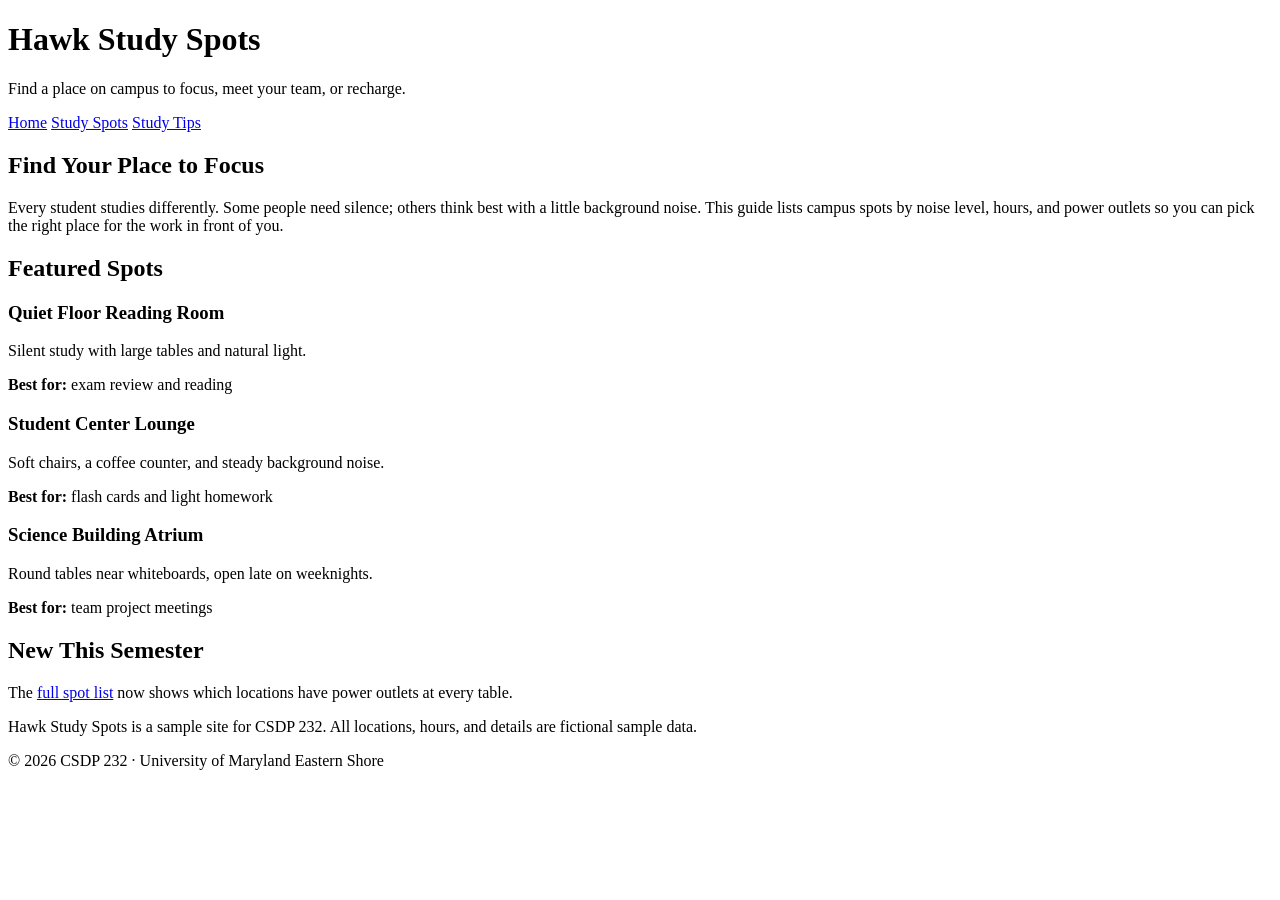
==== index.html @ 13a36133 "Add starting website files" ====
<!DOCTYPE html>
<html lang="en">
<head>
  <meta charset="UTF-8">
  <meta name="viewport" content="width=device-width, initial-scale=1.0">
  <title>Hawk Study Spots | Home</title>
  <!-- PA1: link css/style.css here -->
</head>
<body>
  <header>
    <h1>Hawk Study Spots</h1>
    <p>Find a place on campus to focus, meet your team, or recharge.</p>
    <nav>
      <a href="index.html">Home</a>
      <a href="spots.html">Study Spots</a>
      <a href="tips.html">Study Tips</a>
    </nav>
  </header>

  <main>
    <section>
      <h2>Find Your Place to Focus</h2>
      <p>Every student studies differently. Some people need silence; others think best with a little background noise. This guide lists campus spots by noise level, hours, and power outlets so you can pick the right place for the work in front of you.</p>
    </section>

    <section>
      <h2>Featured Spots</h2>

      <article>
        <h3>Quiet Floor Reading Room</h3>
        <p>Silent study with large tables and natural light.</p>
        <p><strong>Best for:</strong> exam review and reading</p>
      </article>

      <article>
        <h3>Student Center Lounge</h3>
        <p>Soft chairs, a coffee counter, and steady background noise.</p>
        <p><strong>Best for:</strong> flash cards and light homework</p>
      </article>

      <article>
        <h3>Science Building Atrium</h3>
        <p>Round tables near whiteboards, open late on weeknights.</p>
        <p><strong>Best for:</strong> team project meetings</p>
      </article>
    </section>

    <section>
      <h2>New This Semester</h2>
      <p>The <a href="spots.html">full spot list</a> now shows which locations have power outlets at every table.</p>
    </section>
  </main>

  <footer>
    <p>Hawk Study Spots is a sample site for CSDP 232. All locations, hours, and details are fictional sample data.</p>
    <p>&copy; 2026 CSDP 232 &middot; University of Maryland Eastern Shore</p>
  </footer>
</body>
</html>
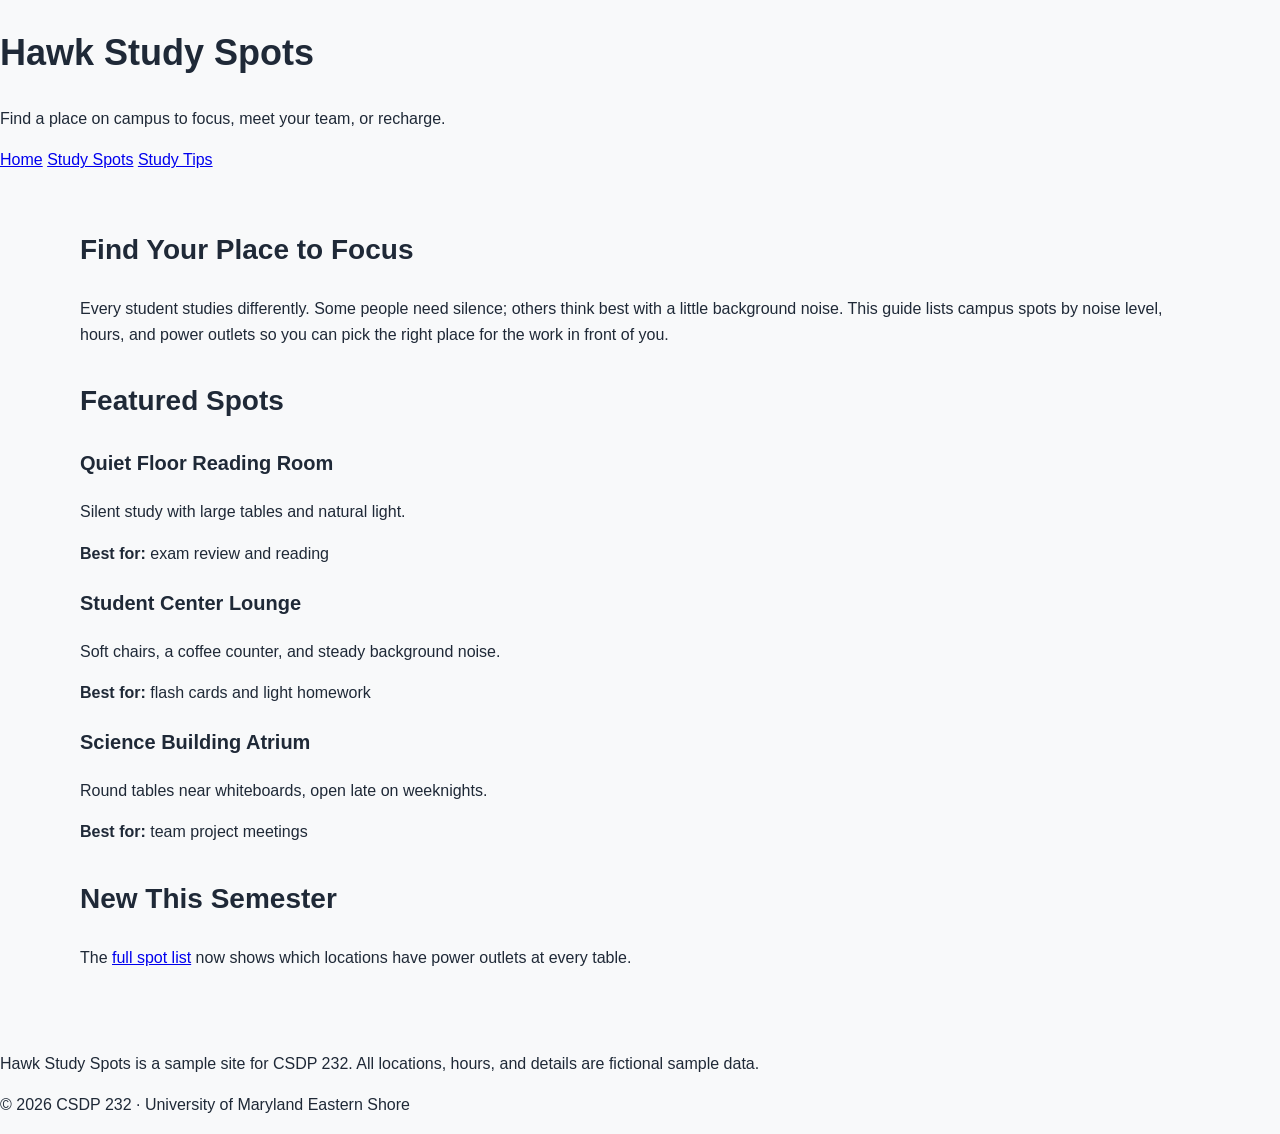
==== commit b4a64172: "Add classes and IDs for styling" ====
--- a/index.html
+++ b/index.html
@@ -4,41 +4,41 @@
   <meta charset="UTF-8">
   <meta name="viewport" content="width=device-width, initial-scale=1.0">
   <title>Hawk Study Spots | Home</title>
-  <!-- PA1: link css/style.css here -->
+  <link rel="stylesheet" href="css/style.css">
 </head>
 <body>
   <header>
     <h1>Hawk Study Spots</h1>
     <p>Find a place on campus to focus, meet your team, or recharge.</p>
     <nav>
-      <a href="index.html">Home</a>
+      <a class="current" href="index.html">Home</a>
       <a href="spots.html">Study Spots</a>
       <a href="tips.html">Study Tips</a>
     </nav>
   </header>
 
   <main>
-    <section>
+    <section id="welcome">
       <h2>Find Your Place to Focus</h2>
-      <p>Every student studies differently. Some people need silence; others think best with a little background noise. This guide lists campus spots by noise level, hours, and power outlets so you can pick the right place for the work in front of you.</p>
+      <p class="intro-note">Every student studies differently. Some people need silence; others think best with a little background noise. This guide lists campus spots by noise level, hours, and power outlets so you can pick the right place for the work in front of you.</p>
     </section>
 
     <section>
       <h2>Featured Spots</h2>
 
-      <article>
+      <article class="spot-card featured">
         <h3>Quiet Floor Reading Room</h3>
         <p>Silent study with large tables and natural light.</p>
         <p><strong>Best for:</strong> exam review and reading</p>
       </article>
 
-      <article>
+      <article class="spot-card">
         <h3>Student Center Lounge</h3>
         <p>Soft chairs, a coffee counter, and steady background noise.</p>
         <p><strong>Best for:</strong> flash cards and light homework</p>
       </article>
 
-      <article>
+      <article class="spot-card">
         <h3>Science Building Atrium</h3>
         <p>Round tables near whiteboards, open late on weeknights.</p>
         <p><strong>Best for:</strong> team project meetings</p>
--- a/css/style.css
+++ b/css/style.css
@@ -0,0 +1,45 @@
+/* ==========================================================
+   PA1 - style.css
+   Author: Standley Saint Leger Rock (@standley2005-ship-it)
+   ========================================================== */
+
+
+/* ---------- 1. Page basics ---------- */
+
+body {
+  margin: 0;
+  font-family: Arial, Helvetica, sans-serif;
+  font-size: 1rem;
+  line-height: 1.6;
+  color: #1f2937;
+  background-color: rgb(248, 249, 250);
+}
+
+main {
+  max-width: 70rem;
+  margin: 0 auto;
+  padding: 2rem;
+}
+
+section {
+  margin-bottom: 2rem;
+}
+
+
+/* ---------- 2. Typography ---------- */
+
+h1 {
+  font-size: 2.25rem;
+}
+
+h2 {
+  font-size: 1.75rem;
+}
+
+h3 {
+  font-size: 1.25rem;
+}
+
+p {
+  font-size: 1rem;
+}
